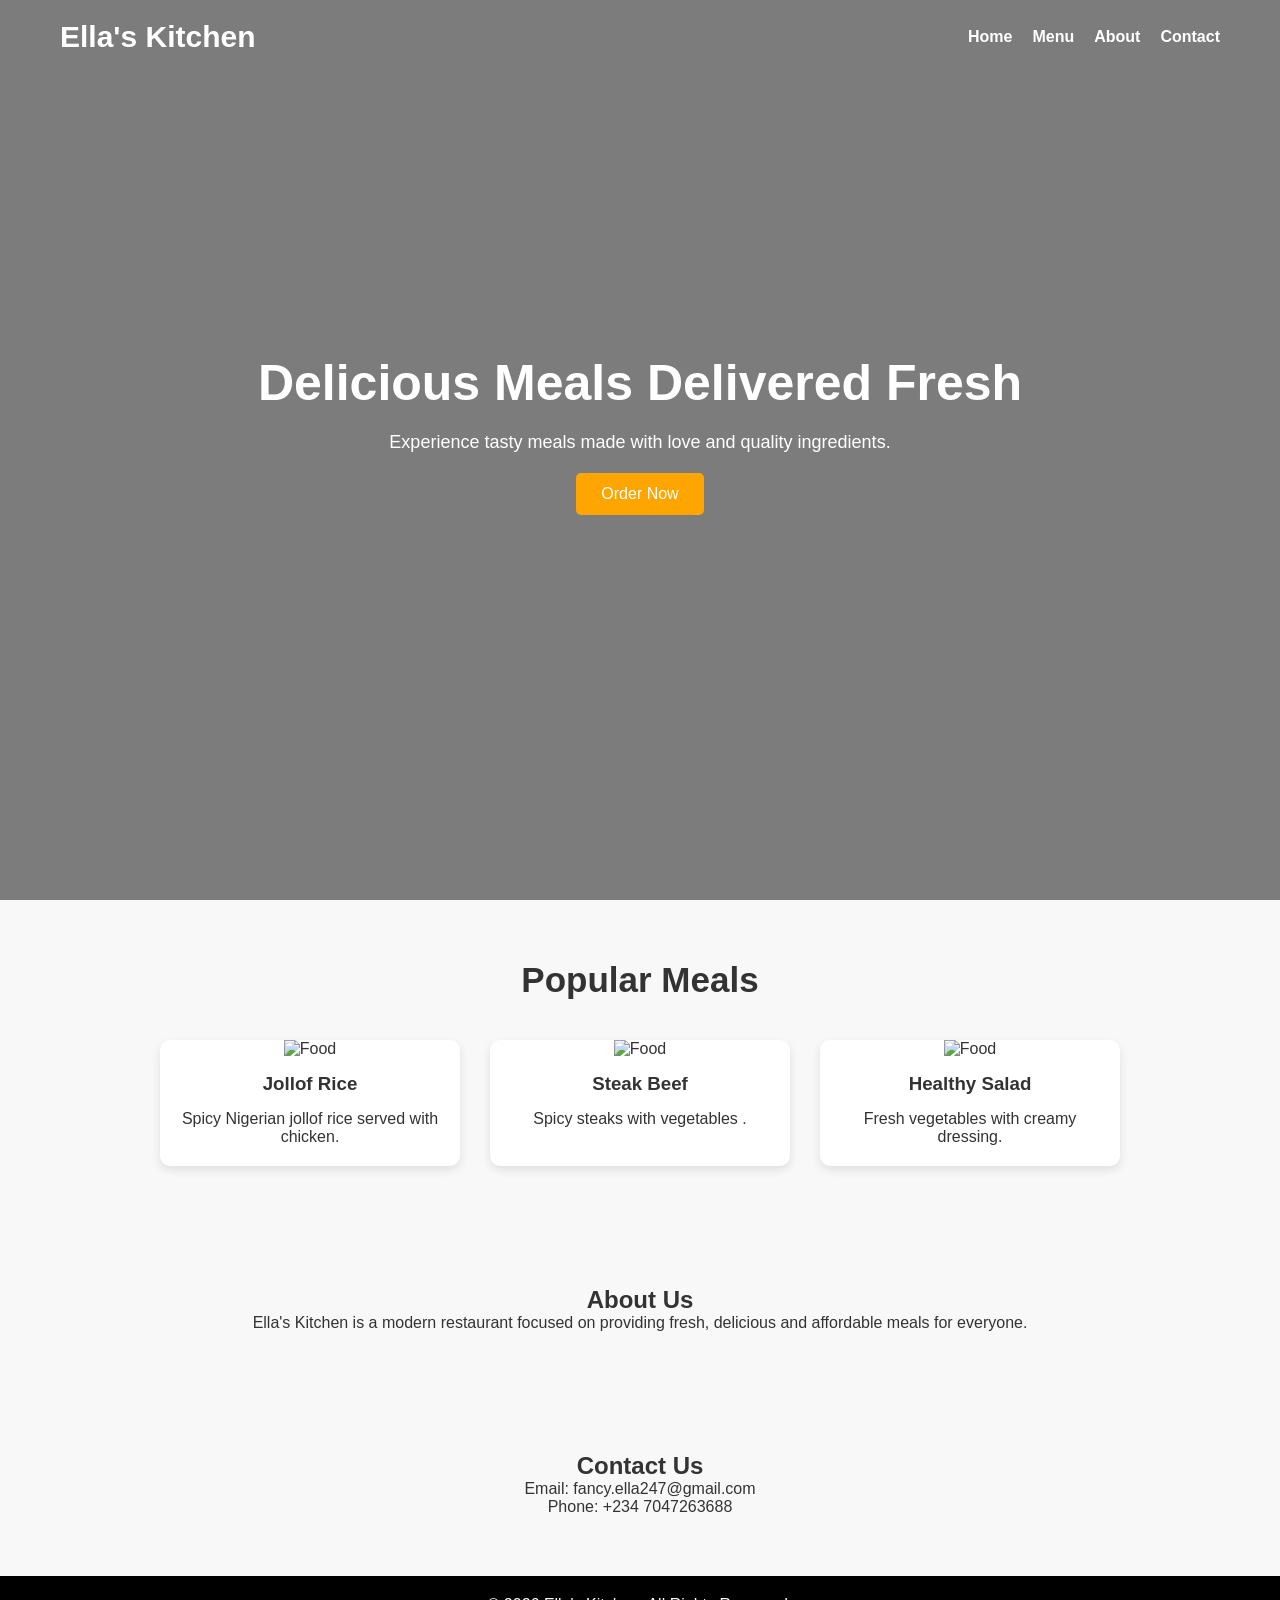
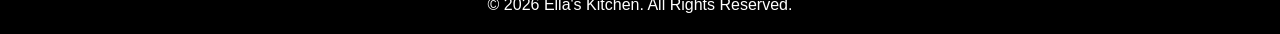
==== index.html @ 340da3fb "Rename github.html to index.html" ====
<!DOCTYPE html>
<html lang="en">
<head>
    <meta charset="UTF-8">
    <meta name="viewport" content="width=device-width, initial-scale=1.0">
    <title>Ella's Kitchen</title>
    <link rel="stylesheet" href="style.css">
</head>
<body>

    <header>
        <nav>
            <h1 class="logo">Ella's Kitchen</h1>

            <ul>
                <li><a href="#">Home</a></li>
                <li><a href="#menu">Menu</a></li>
                <li><a href="#about">About</a></li>
                <li><a href="#contact">Contact</a></li>
            </ul>
        </nav>

        <div class="hero">
            <h2>Delicious Meals Delivered Fresh</h2>
            <p>Experience tasty meals made with love and quality ingredients.</p>
            <button>Order Now</button>
        </div>
    </header>


    <section class="menu" id="menu">
        <h2>Popular Meals</h2>

        <div class="menu-container">

            <div class="card">
                <img src="file:///C:/Users/Admin/Downloads/jollof%20rice%20-Images_files/R.b2d50c4b7213a42ef4ca43f49dc78480" alt="Food">
                <h3>Jollof Rice</h3>
                <p>Spicy Nigerian jollof rice served with chicken.</p>
            </div>

            <div class="card">
                <img src="https://images.unsplash.com/photo-1544025162-d76694265947?w=600" alt="Food">
                <h3>Steak Beef</h3>
                <p>Spicy steaks with vegetables .</p>
            </div>

            <div class="card">
                <img src="https://images.unsplash.com/photo-1512621776951-a57141f2eefd?w=600" alt="Food">
                <h3>Healthy Salad</h3>
                <p>Fresh vegetables with creamy dressing.</p>
            </div>

        </div>
    </section>


    <section class="about" id="about">
        <h2>About Us</h2>
        <p>
            Ella's Kitchen is a modern restaurant focused on providing fresh,
            delicious and affordable meals for everyone.
        </p>
    </section>


    <section class="contact" id="contact">
        <h2>Contact Us</h2>
        <p>Email: fancy.ella247@gmail.com</p>
        <p>Phone: +234 7047263688</p>
    </section>


    <footer>
        <p>© 2026 Ella's Kitchen. All Rights Reserved.</p>
    </footer>

</body>
</html>
---- style.css ----
* {
    margin: 0;
    padding: 0;
    box-sizing: border-box;
    font-family: Arial, sans-serif;
}

body {
    background-color: #f8f8f8;
    color: #333;
}

header {
    background: linear-gradient(rgba(0,0,0,0.5), rgba(0,0,0,0.5)),
    url('https://images.unsplash.com/photo-1490645935967-10de6ba17061?w=1200');

    background-size: cover;
    background-position: center;
    height: 100vh;
    color: white;
}

nav {
    display: flex;
    justify-content: space-between;
    align-items: center;
    padding: 20px 60px;
}

.logo {
    font-size: 30px;
}

nav ul {
    display: flex;
    list-style: none;
}

nav ul li {
    margin-left: 20px;
}

nav ul li a {
    text-decoration: none;
    color: white;
    font-weight: bold;
}

.hero {
    height: 80vh;
    display: flex;
    flex-direction: column;
    justify-content: center;
    align-items: center;
    text-align: center;
    padding: 20px;
}

.hero h2 {
    font-size: 50px;
    margin-bottom: 20px;
}

.hero p {
    font-size: 18px;
    margin-bottom: 20px;
}

.hero button {
    padding: 12px 25px;
    border: none;
    background-color: orange;
    color: white;
    font-size: 16px;
    border-radius: 5px;
    cursor: pointer;
}
.hero button:hover{
    background-color:rgb(41, 118, 211) ;
    color: white;

  }
  .hero button:active{
    opacity: 0.7;
    transition: opacity 1s;
  }

.menu {
    padding: 60px 40px;
    text-align: center;
}

.menu h2 {
    margin-bottom: 40px;
    font-size: 35px;
}

.menu-container {
    display: flex;
    gap: 30px;
    justify-content: center;
    flex-wrap: wrap;
}

.card {
    background-color: white;
    width: 300px;
    border-radius: 10px;
    overflow: hidden;
    box-shadow: 0 4px 10px rgba(0,0,0,0.1);
}

.card img {
    width: 100%;
    height: 200px;
    object-fit: cover;
}

.card h3 {
    margin: 15px 0;
}

.card p {
    padding: 0 15px 20px;
}

.about,
.contact {
    padding: 60px 40px;
    text-align: center;
}

footer {
    background-color: black;
    color: white;
    text-align: center;
    padding: 20px;
}
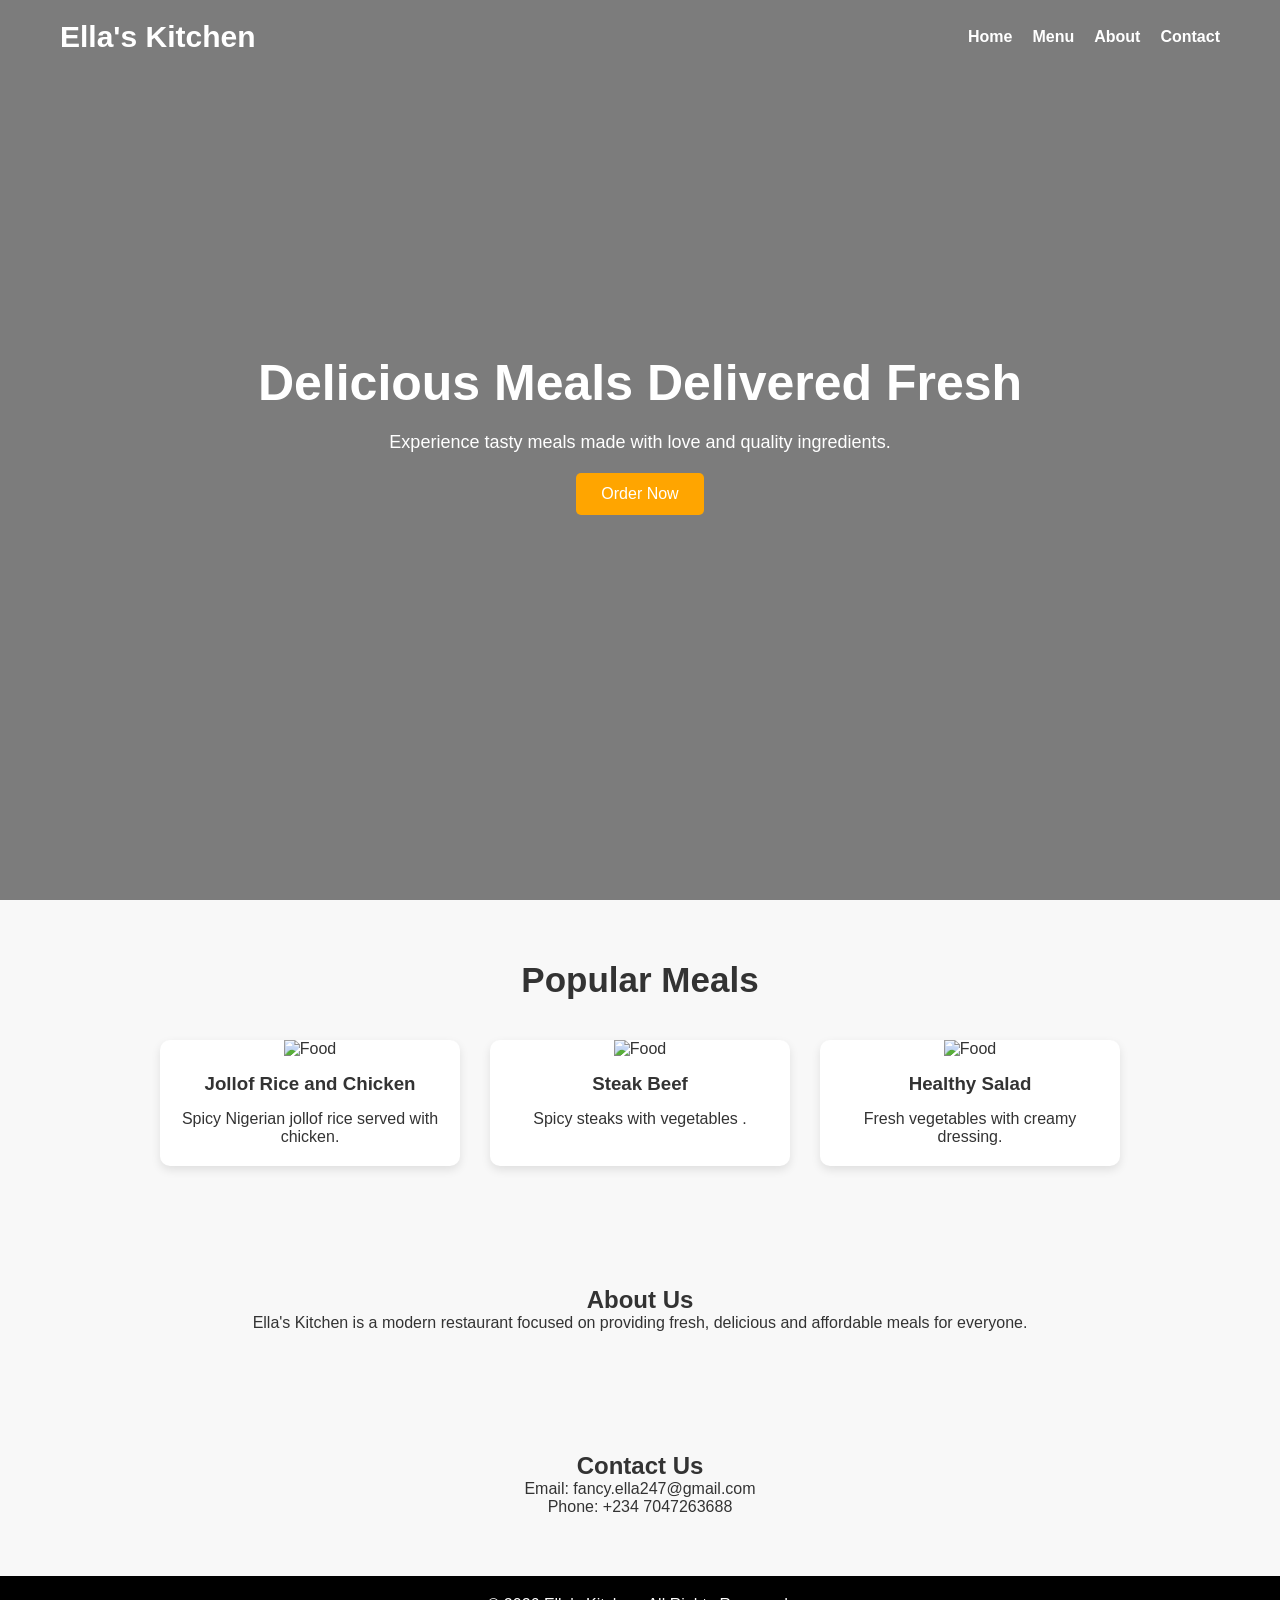
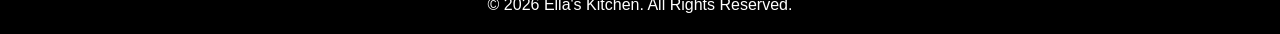
==== commit 11966a05: "Add files via upload" ====
--- a/index.html
+++ b/index.html
@@ -34,8 +34,8 @@
         <div class="menu-container">
 
             <div class="card">
-                <img src="file:///C:/Users/Admin/Downloads/jollof%20rice%20-Images_files/R.b2d50c4b7213a42ef4ca43f49dc78480" alt="Food">
-                <h3>Jollof Rice</h3>
+                <img src="https://i.pinimg.com/originals/fc/6c/cf/fc6ccf6314f207173840e9e368cc20b0.jpg" alt="Food">
+                <h3>Jollof Rice and Chicken</h3>
                 <p>Spicy Nigerian jollof rice served with chicken.</p>
             </div>
 
@@ -76,4 +76,4 @@
     </footer>
 
 </body>
-</html>
+</html>
